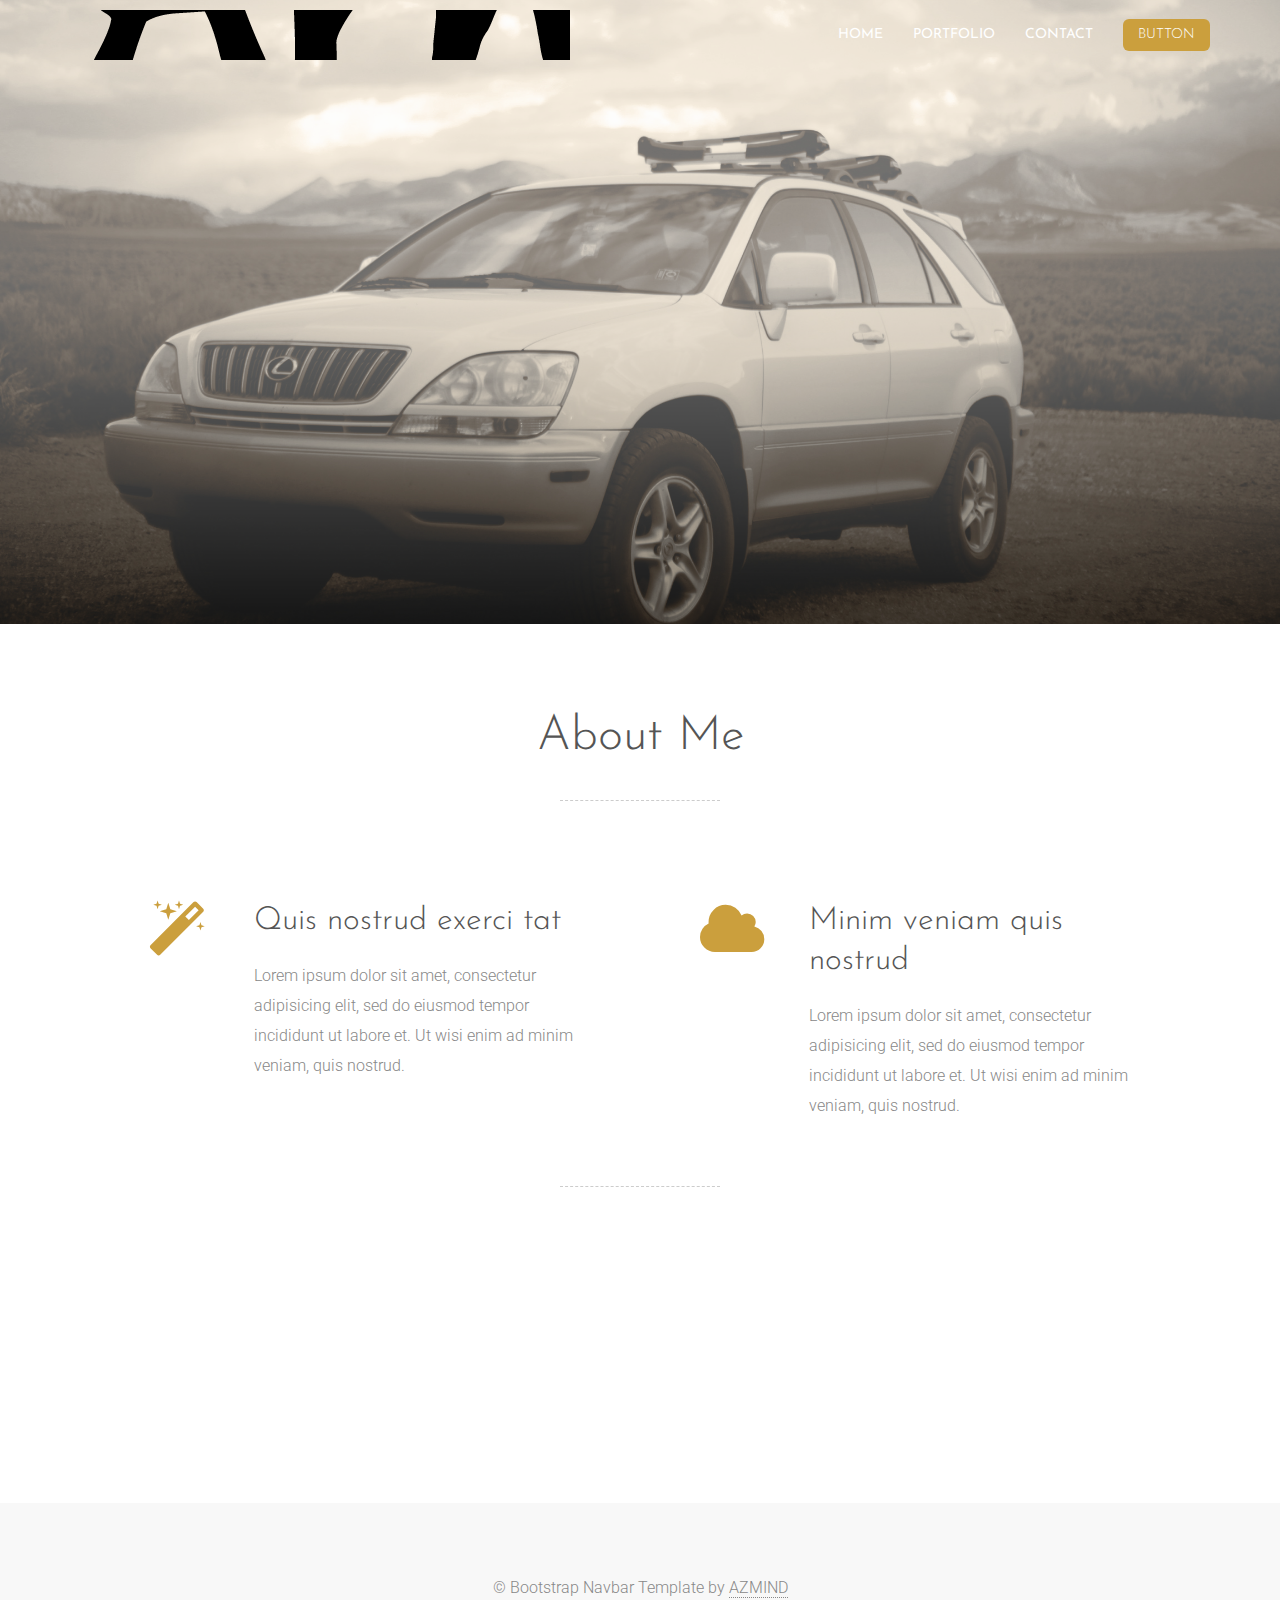
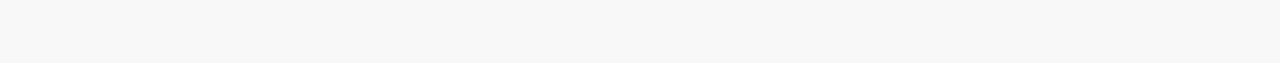
==== index.html @ b115c673 "initial push" ====
<!DOCTYPE html>
<html lang="en">

    <head>

        <meta charset="utf-8">
        <meta http-equiv="X-UA-Compatible" content="IE=edge">
        <meta name="viewport" content="width=device-width, initial-scale=1">
        <title>Bootstrap Navbar Menu Template</title>

        <!-- CSS -->        
        <link rel="stylesheet" href="https://fonts.googleapis.com/css?family=Josefin+Sans:300,400|Roboto:300,400,500">
        <link rel="stylesheet" href="assets/bootstrap/css/bootstrap.min.css">
        <link rel="stylesheet" href="assets/font-awesome/css/font-awesome.min.css">
        <link rel="stylesheet" href="assets/css/animate.css">
        <link rel="stylesheet" href="assets/css/style.css">

        <!-- HTML5 Shim and Respond.js IE8 support of HTML5 elements and media queries -->
        <!-- WARNING: Respond.js doesn't work if you view the page via file:// -->
        <!--[if lt IE 9]>
            <script src="https://oss.maxcdn.com/libs/html5shiv/3.7.0/html5shiv.js"></script>
            <script src="https://oss.maxcdn.com/libs/respond.js/1.4.2/respond.min.js"></script>
        <![endif]-->

        <!-- Favicon and touch icons -->
        <link rel="shortcut icon" href="assets/ico/favicon.png">
        <link rel="apple-touch-icon-precomposed" sizes="144x144" href="assets/ico/apple-touch-icon-144-precomposed.png">
        <link rel="apple-touch-icon-precomposed" sizes="114x114" href="assets/ico/apple-touch-icon-114-precomposed.png">
        <link rel="apple-touch-icon-precomposed" sizes="72x72" href="assets/ico/apple-touch-icon-72-precomposed.png">
        <link rel="apple-touch-icon-precomposed" href="assets/ico/apple-touch-icon-57-precomposed.png">

    </head>

    <body>
    
    	<!-- Top content -->
        <div class="top-content">
        
        	<!-- Top menu -->
			<nav class="navbar navbar-inverse" role="navigation">
				<div class="container">
					<div class="navbar-header">
						<button type="button" class="navbar-toggle collapsed" data-toggle="collapse" data-target="#top-navbar-1">
							<span class="sr-only">Toggle navigation</span>
							<span class="icon-bar"></span>
							<span class="icon-bar"></span>
							<span class="icon-bar"></span>
						</button>
						<a class="navbar-brand" href="index.html">Bootstrap Navbar Menu Template</a>
					</div>
					<!-- Collect the nav links, forms, and other content for toggling -->
					<div class="collapse navbar-collapse" id="top-navbar-1">
						<ul class="nav navbar-nav navbar-right">
							<li><a href="index.html">Home</a></li>
							<li><a href="Portfolio.html">Portfolio</a></li>
							<li><a href="Contact.html">Contact</a></li>
							<li><a class="btn btn-link-3" href="#">Button</a></li>
						</ul>
					</div>
				</div>
			</nav>
        
        	<div class="top-content-container">
	        	<div class="container">
					<div class="row">
						<div class="col-sm-12 text wow fadeInLeft">
						  <h1>&nbsp;</h1>
						  <div class="description">
						    <p class="medium-paragraph">&nbsp;</p>
						    <p class="medium-paragraph"><br>
					        </p>
						  </div>
						</div>
				  </div>
	            </div>
            </div>
            
        </div>
        
        <!-- Features -->
        <div class="features-container section-container">
	        <div class="container">
	        	
              <div class="row">
	                <div class="col-sm-12 features section-description wow fadeIn">
	                  <h2>About Me</h2>
	                  <div class="divider-1"><div class="line"></div></div>
                  </div>
	            </div>
	            
	            <div class="row">

              </div>
	            
	            <div class="row">
                  <div class="col-sm-6 features-box wow fadeInLeft">
	                	<div class="row">
	                		<div class="col-sm-3 features-box-icon">
	                			<i class="fa fa-magic"></i>
	                		</div>
	                		<div class="col-sm-9">
	                			<h3>Quis nostrud exerci tat</h3>
		                    	<p>
		                    		Lorem ipsum dolor sit amet, consectetur adipisicing elit, sed do eiusmod tempor incididunt ut labore et.
		                    		Ut wisi enim ad minim veniam, quis nostrud.
		                    	</p>
	                		</div>
	                	</div>
	                </div>
                  <div class="col-sm-6 features-box wow fadeInLeft">
	                	<div class="row">
	                		<div class="col-sm-3 features-box-icon">
	                			<i class="fa fa-cloud"></i>
	                		</div>
	                		<div class="col-sm-9">
	                			<h3>Minim veniam quis nostrud</h3>
		                    	<p>
		                    		Lorem ipsum dolor sit amet, consectetur adipisicing elit, sed do eiusmod tempor incididunt ut labore et.
		                    		Ut wisi enim ad minim veniam, quis nostrud.
		                    	</p>
	                		</div>
	                	</div>
	                </div>
	            </div>
				 <div class="divider-1"><div class="line"></div></div>
<div class="features-box wow fadeInLeft col-sm-12">
       	  <div class="row">
	                		<div class="features-box-icon col-sm-12">
	                			<i class="fa fa-github-square"></i>
	                		</div>
	                		<div class="col-12">
							  <h3 style align="center"> <a href="https://github.com/armansiyami/"> @ArmanSiyami </a></h3>
								<p style align="center"> Follow Me on Github to view my repositories </p>
           		  </div>
	                	</div>
</div>
	        </div>
        </div>
		
		
        
        <!-- Footer -->
        <footer>
	        <div class="container">
	        	<div class="row">
	        		<div class="col-sm-12 footer-copyright">
                    	&copy; Bootstrap Navbar Template by <a href="http://azmind.com">AZMIND</a>
                    </div>
                </div>
	        </div>
        </footer>


        <!-- Javascript -->
        <script src="assets/js/jquery-1.11.1.min.js"></script>
        <script src="assets/bootstrap/js/bootstrap.min.js"></script>
        <script src="assets/js/jquery.backstretch.min.js"></script>
        <script src="assets/js/wow.min.js"></script>
        <script src="assets/js/retina-1.1.0.min.js"></script>
        <script src="assets/js/scripts.js"></script>
        
        <!--[if lt IE 10]>
            <script src="assets/js/placeholder.js"></script>
        <![endif]-->

    </body>

</html>
---- assets/css/style.css ----
body {
    font-family: 'Roboto', sans-serif;
    font-size: 16px;
    font-weight: 300;
    color: #888;
    line-height: 30px;
    text-align: center;
}
.row {
  margin: 15px;
}
p{
	align-content: center;
}
strong { font-weight: 500; }

a, a:hover, a:focus {
	color: #cb9f3d; text-decoration: none;
    -o-transition: all .3s; -moz-transition: all .3s; -webkit-transition: all .3s; -ms-transition: all .3s; transition: all .3s;
}

h1, h2 { margin-top: 10px; font-family: 'Josefin Sans', sans-serif; font-size: 48px; font-weight: 300; color: #555; line-height: 56px; }
h3 { font-family: 'Josefin Sans', sans-serif; font-size: 32px; font-weight: 300; color: #555; line-height: 40px; }

img { max-width: 100%; }

.row {
  margin: 15px;
}

.medium-paragraph { font-size: 18px; line-height: 34px; }

.colored { color: #cb9f3d; }

::-moz-selection { background: #cb9f3d; color: #fff; text-shadow: none; }
::selection { background: #cb9f3d; color: #fff; text-shadow: none; }


/***** General style, all sections *****/

.section-container { margin: 0 auto; padding-bottom: 80px; }
.section-description { margin-top: 60px; padding-bottom: 10px; }
.section-description p { margin-top: 20px; padding: 0 120px; }


/***** Divider *****/

.divider-1 { padding: 25px 0 15px 0; }
.divider-1 .line { width: 160px; margin: 0 auto; border-bottom: 1px dashed #ccc; }


/***** Top menu *****/

.navbar {
	margin-bottom: 0;
	padding-top: 10px;
	background: none;
	border: 0;
	-moz-border-radius: 0; -webkit-border-radius: 0; border-radius: 0;
	-o-transition: all .6s; -moz-transition: all .6s; -webkit-transition: all .6s; -ms-transition: all .6s; transition: all .6s;
}

ul.navbar-nav {
	font-family: 'Josefin Sans', sans-serif;
	font-size: 14px;
	color: #fff;
	font-weight: 400;
	text-transform: uppercase;
}

.navbar-inverse ul.navbar-nav li a { color: #fff; border: 0; }
.navbar-inverse ul.navbar-nav li a:hover { color: #ddd; border: 0; }
.navbar-inverse ul.navbar-nav li a:focus { color: #ddd; outline: 0; border: 0; }

.navbar-inverse ul.navbar-nav li a.btn-link-3 {
	display: inline-block;
	margin: 9px 0 0 15px;
	padding: 6px 15px;
	background: #cb9f3d;
	border: 0;
	font-family: 'Josefin Sans', sans-serif;
	font-size: 14px;
    font-weight: 300;
    color: #fff;
    opacity: 1;
    text-transform: uppercase;
    -moz-border-radius: 6px; -webkit-border-radius: 6px; border-radius: 6px;
}
.navbar-inverse ul.navbar-nav li a.btn-link-3:hover,
.navbar-inverse ul.navbar-nav li a.btn-link-3:focus,
.navbar-inverse ul.navbar-nav li a.btn-link-3:active,
.navbar-inverse ul.navbar-nav li a.btn-link-3:active:focus { outline: 0; opacity: 0.6; color: #fff; }

.navbar-brand {
	width: 500px;
	background: url(../img/logo.png) left center no-repeat;
	text-indent: -99999px;
}
.navbar>.container .navbar-brand, .navbar>.container-fluid .navbar-brand { margin-left: 0; }


/***** Top content *****/

.top-content-container { padding: 150px 0 200px 0; }

.top-content .text { color: #fff; }
.top-content .text h1 { color: #fff; }

.top-content .description { margin: 30px 0 10px 0; }
.top-content .description p { opacity: 0.8; }
.top-content .description a { color: #fff; border-bottom: 1px dotted #fff; }
.top-content .description a:hover, .top-content .description a:focus { color: #fff; border: 0; }


/***** Features *****/

.features-box { margin-top: 30px; text-align: left; }
.features-box .features-box-icon { font-size: 60px; color: #cb9f3d; line-height: 60px; text-align: center; }
.features-box h3 { margin-top: 0; padding: 0 0 10px 0; }


/***** Footer *****/

footer { padding: 40px 0 45px 0; background: #f8f8f8; }

.footer-copyright { padding-top: 15px; }
.footer-copyright a { color: #888; border-bottom: 1px dotted #888; }
.footer-copyright a:hover, .footer-copyright a:focus { color: #888; border: 0; }

.gallery {
-webkit-column-count: 3;
-moz-column-count: 3;
column-count: 3;
-webkit-column-width: 33%;
-moz-column-width: 33%;
column-width: 33%; }
.gallery .pics {
-webkit-transition: all 350ms ease;
transition: all 350ms ease; }
.gallery .animation {
-webkit-transform: scale(1);
-ms-transform: scale(1);
transform: scale(1); }

@media (max-width: 450px) {
.gallery {
-webkit-column-count: 1;
-moz-column-count: 1;
column-count: 1;
-webkit-column-width: 100%;
-moz-column-width: 100%;
column-width: 100%;
}
}

@media (max-width: 400px) {
.btn.filter {
padding-left: 1.1rem;
padding-right: 1.1rem;
}
}


/***** MEDIA QUERIES *****/


@media (min-width: 992px) and (max-width: 1199px) {}

@media (min-width: 768px) and (max-width: 991px) {

	.section-description p { padding: 0; }
	
	.features-box .features-box-icon { font-size: 50px; line-height: 50px; }

}

@media (max-width: 767px) {
	
	.navbar { padding-top: 0; background: #444; }
	.navbar>.container .navbar-brand, .navbar>.container-fluid .navbar-brand { margin-left: 15px; }
	.navbar-collapse { border: 0; }
	.navbar-inverse .navbar-toggle { border-color: transparent; }
	.navbar-inverse ul.navbar-nav li a.btn-link-3 { margin: 10px; }
	
	.section-description p { padding: 0; }
	
	.top-content-container { padding: 60px 0 80px 0; }
	.top-content .text { padding-top: 20px; }
	
	.features-box { text-align: center; }
	.features-box h3 { margin-top: 5px; padding-top: 10px; }

}

@media (max-width: 415px) {
	
	h1, h2 { font-size: 36px; }

}


/* Retina-ize images/icons */

@media
only screen and (-webkit-min-device-pixel-ratio: 2),
only screen and (   min--moz-device-pixel-ratio: 2),
only screen and (     -o-min-device-pixel-ratio: 2/1),
only screen and (        min-device-pixel-ratio: 2),
only screen and (                min-resolution: 192dpi),
only screen and (                min-resolution: 2dppx) {
	
	/* logo */
    .navbar-brand {
    	background-image: url(../img/logo@2x.png) !important; background-repeat: no-repeat !important; background-size: 252px 150px !important;
    }
	
}
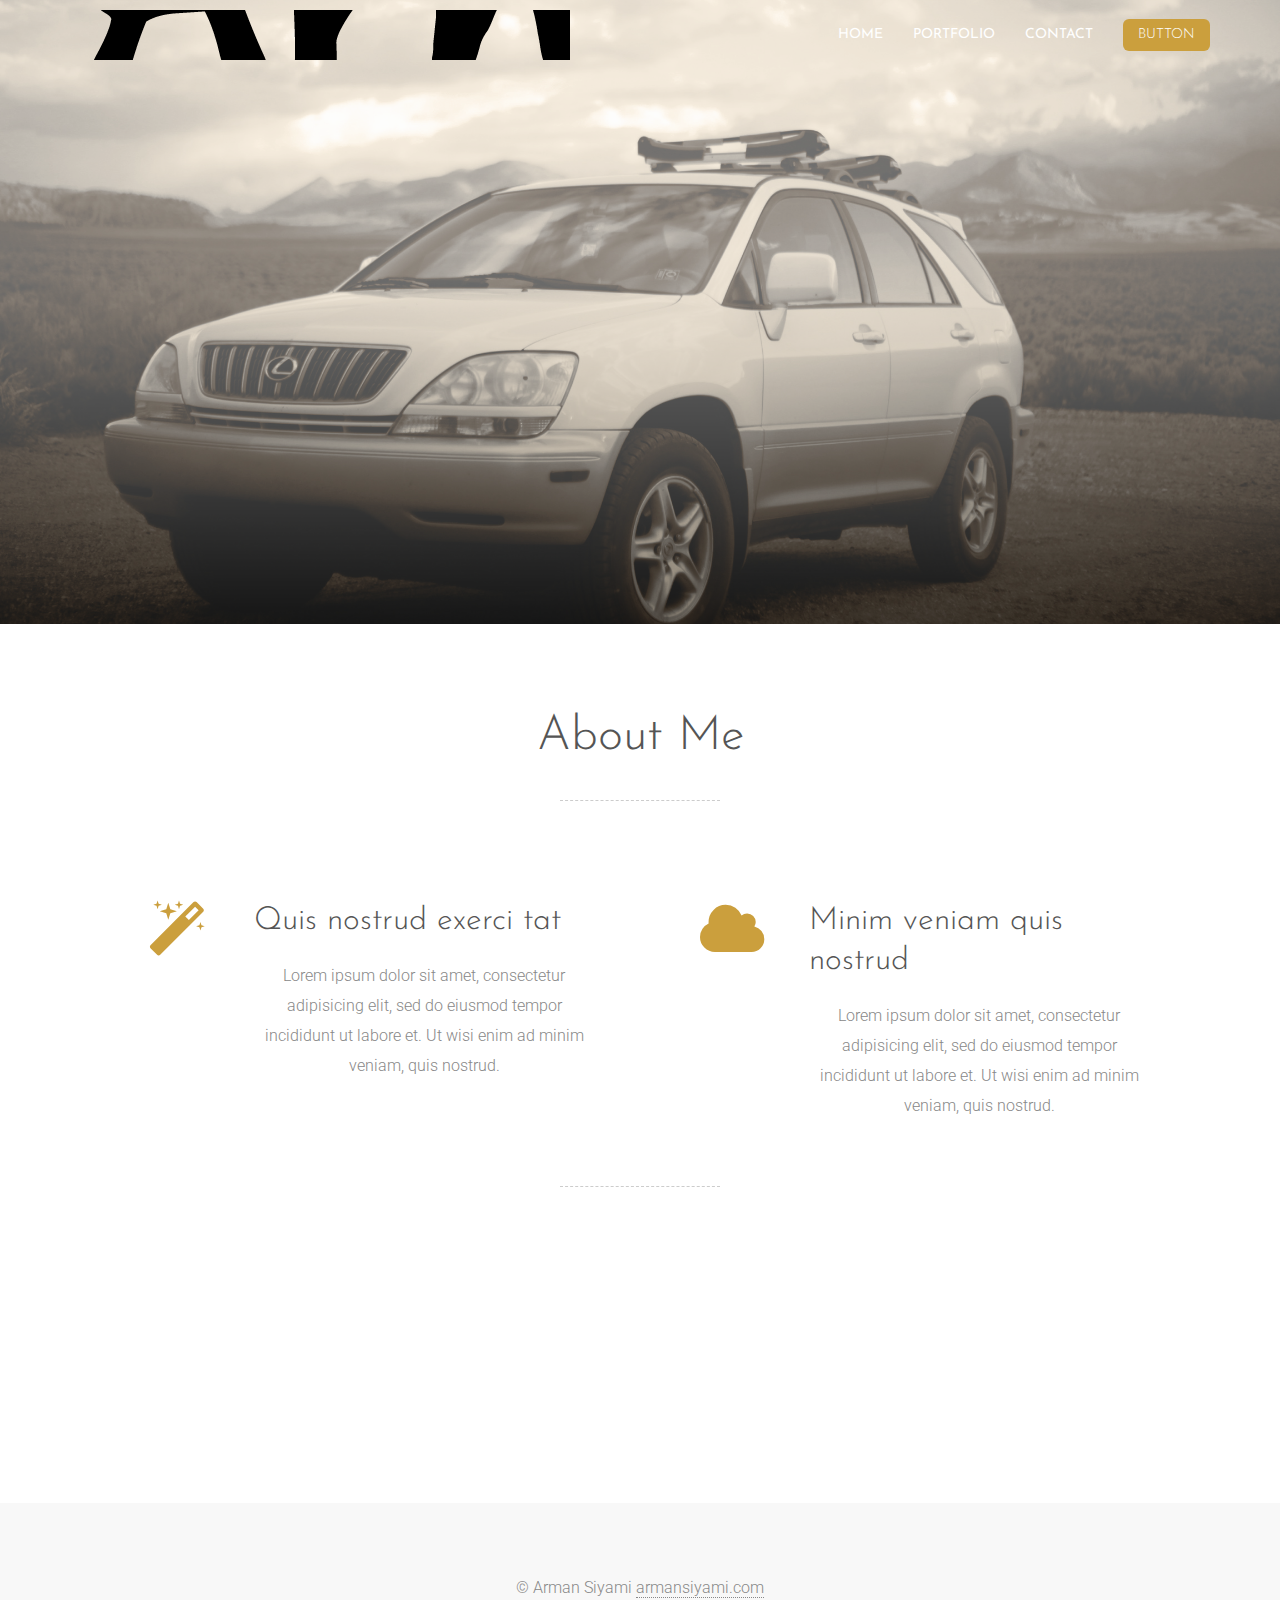
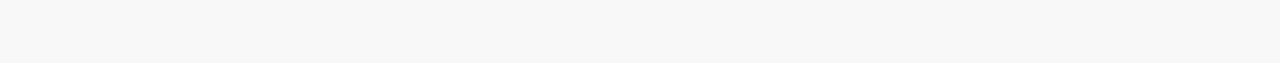
==== commit 7636c095: "fixed images on portfolio and added footer" ====
--- a/index.html
+++ b/index.html
@@ -144,7 +144,7 @@
 	        <div class="container">
 	        	<div class="row">
 	        		<div class="col-sm-12 footer-copyright">
-                    	&copy; Bootstrap Navbar Template by <a href="http://azmind.com">AZMIND</a>
+                    	&copy; Arman Siyami <a href="http://armansiyami.com">armansiyami.com</a>
                     </div>
                 </div>
 	        </div>
--- a/assets/css/style.css
+++ b/assets/css/style.css
@@ -24,6 +24,33 @@
 h3 { font-family: 'Josefin Sans', sans-serif; font-size: 32px; font-weight: 300; color: #555; line-height: 40px; }
 
 img { max-width: 100%; }
+
+@media  only screen and (min-device-width: 768px) 
+{
+    .form-container {
+      padding: 5%;
+      background: #ffffff;
+                  
+      max-width: 520px;
+      margin: auto;
+    }
+
+}
+
+h1, p 
+{
+  text-align: center;
+}
+
+input, textarea , button
+{
+  width: 100%;
+}    
+textarea
+{
+  height: 200px;
+}
+
 
 .row {
   margin: 15px;
